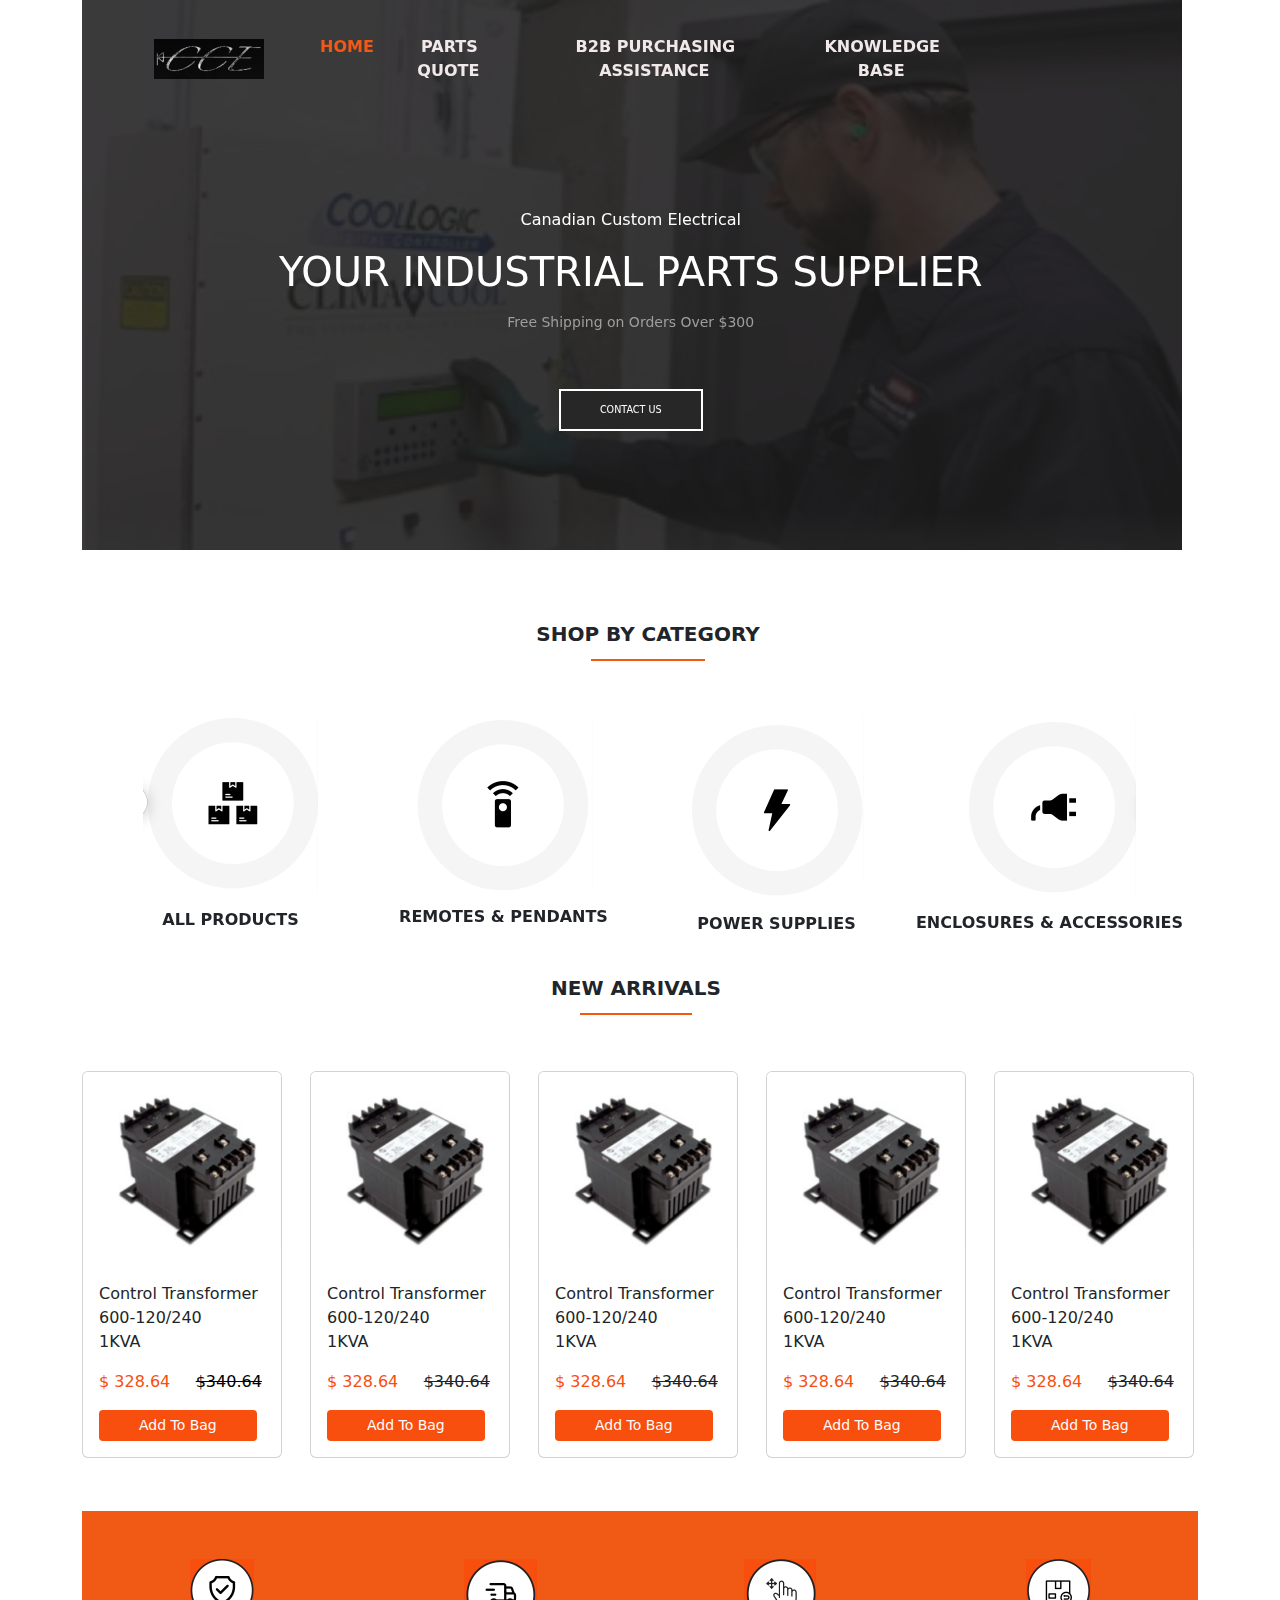
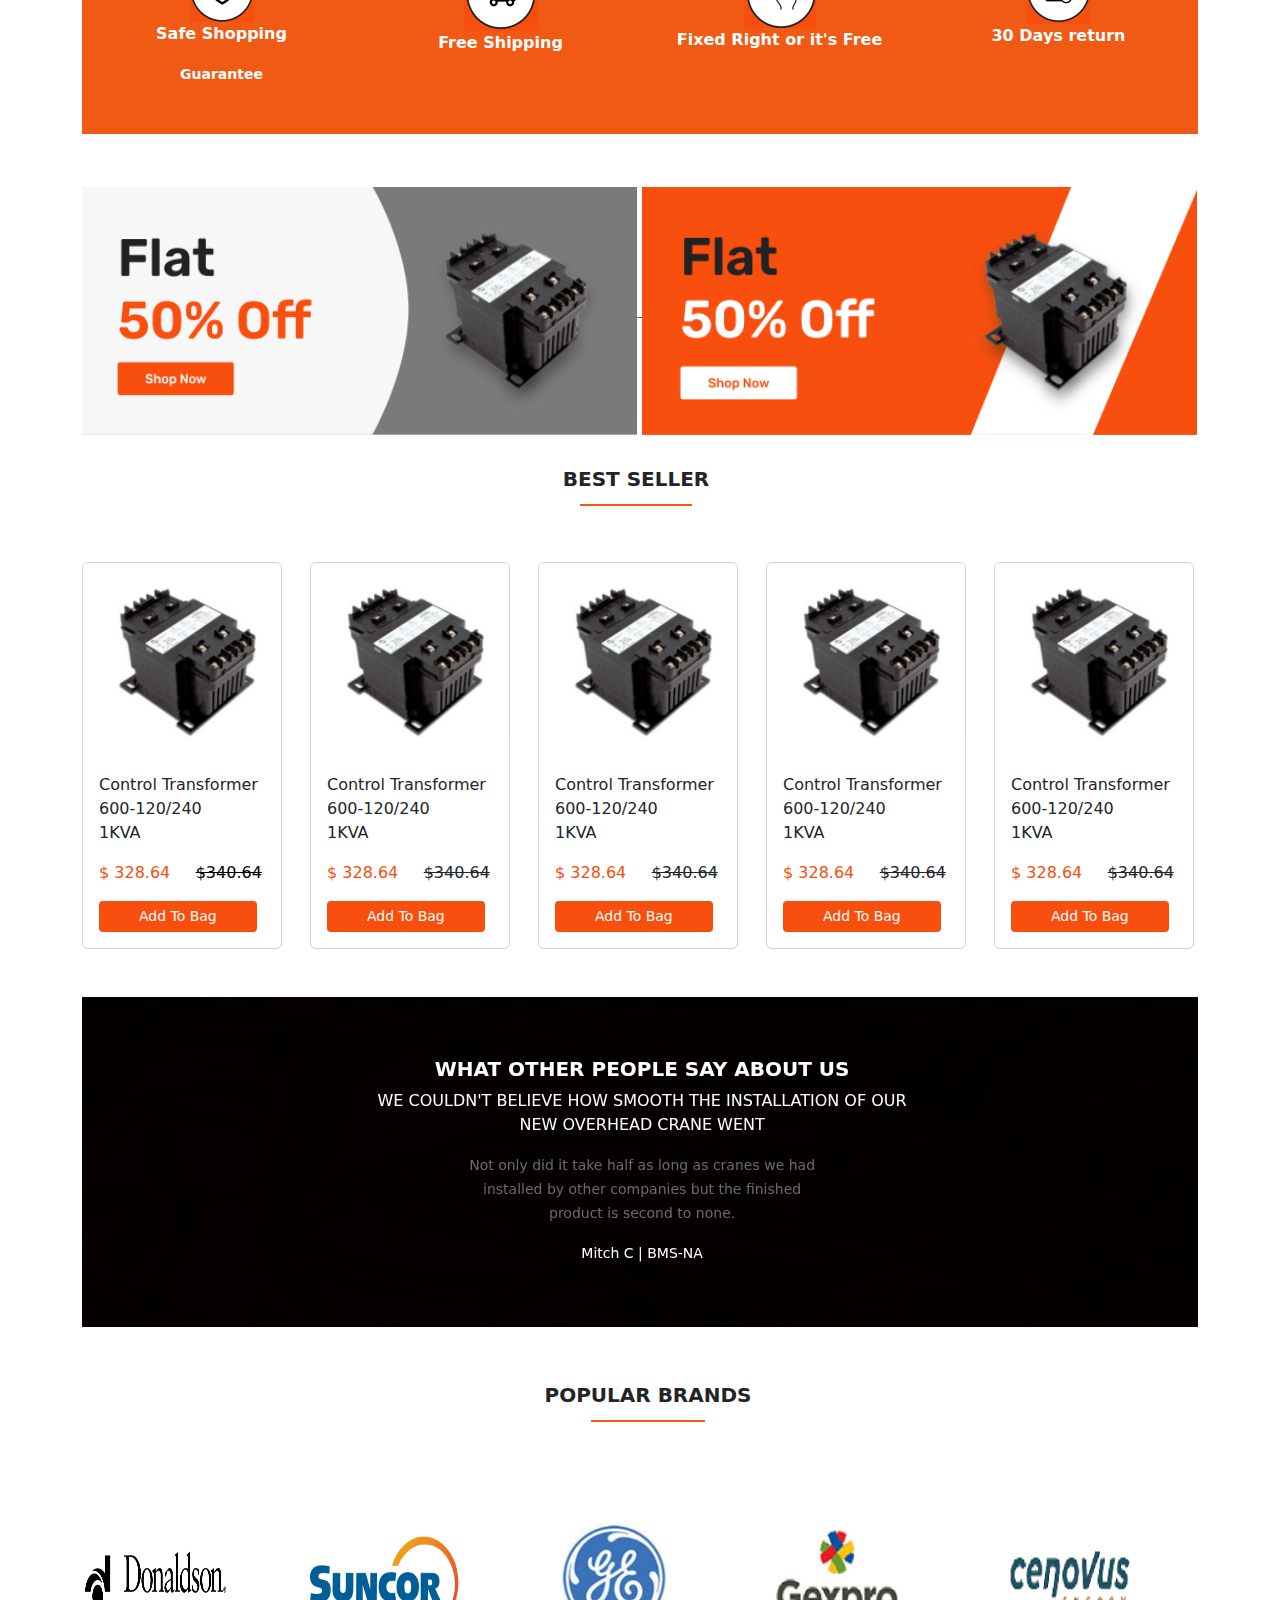
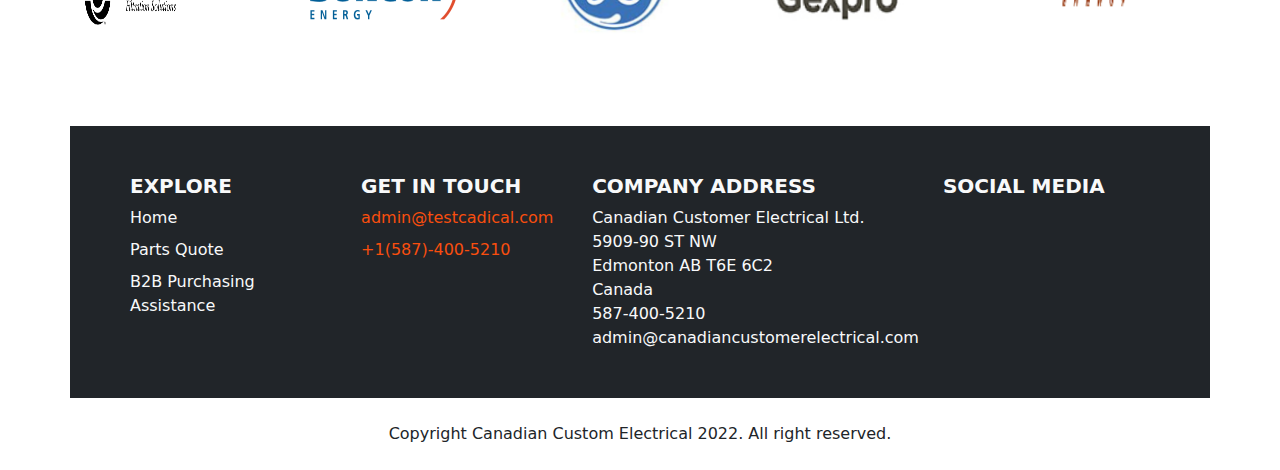
==== index.html @ a0dc95ec "add frontend demo" ====
<!DOCTYPE html>
<html lang="en">
   <head>
      <title>Flow 1</title>
      <meta charset="utf-8">
      <meta name="viewport" content="width=device-width, initial-scale=1">
      <link href="https://cdn.jsdelivr.net/npm/bootstrap@5.2.0/dist/css/bootstrap.min.css" rel="stylesheet">
      <script src="https://cdn.jsdelivr.net/npm/bootstrap@5.2.0/dist/js/bootstrap.bundle.min.js"></script>
      <link rel="stylesheet" href="https://cdnjs.cloudflare.com/ajax/libs/font-awesome/6.2.0/css/all.min.css" integrity="sha512-xh6O/CkQoPOWDdYTDqeRdPCVd1SpvCA9XXcUnZS2FmJNp1coAFzvtCN9BmamE+4aHK8yyUHUSCcJHgXloTyT2A==" crossorigin="anonymous" referrerpolicy="no-referrer" />
      <link rel="stylesheet" href="styles.css?v=1.0">
   </head>
   <body>
      <div class="container">
         <!-- menu nav start -->
         <div class="row">
            <div id="demo" class="carousel slide">
               <div class="carousel-inner">
                  <div class="carousel-item active">
                     <img src="img/bb.png" alt="bg-img" width="1100px" height="550px" style="opacity: 0.9; filter: brightness(15%);">
                     <div class="carousel-caption ">
                        <nav class="navbar navbar-expand-sm bg-#030303">
                           <div class="container-fluid">
                              <img src="img/cce.png" alt="logo-img">
                              <div class="collapse navbar-collapse" id="mynavbar">
                                 <ul class="navbar-nav me-auto">
                                    <li class="nav-item">
                                       <a href="#home" class="active" style="padding-left: 49px;">HOME</a>
                                    </li>
                                    <li class="nav-item">
                                       <a href="parts.html" target="_blank">PARTS QUOTE</a>
                                    </li>
                                    <li class="nav-item">
                                       <a href="purchase.html" target="_blank">B2B PURCHASING ASSISTANCE</a>
                                    </li>
                                    <li class="nav-item">
                                       <a href="knowledge.html" target="_blank">KNOWLEDGE BASE</a>
                                    </li>
                                 </ul>
                                 <ul class="navbar-nav me-auto">
                                    <li class="nav-item"  style="padding-left: 110%;">
                                       <i class="fa-solid fa-magnifying-glass"></i>
                                    </li>
                                    <li class="nav-item">
                                       <i class="fa-regular fa-heart"></i>
                                    </li>
                                    <li class="nav-item">
                                       <i class="fa-solid fa-lock"></i>
                                    </li>
                                    <li class="nav-item">
                                       <i class="fa-regular fa-user"></i>
                                    </li>
                                 </ul>
                              </div>
                           </div>
                        </nav>
                        <div class="row menucanadian">
                           <p>Canadian Custom Electrical</p>
                           <h1>YOUR INDUSTRIAL PARTS SUPPLIER</h1>
                           <small style="color:#9f9e9d; margin-top: 8px;">Free Shipping on Orders Over $300</small><br>
                           <div class="text-center">
                              <button class="button1 text-center">CONTACT US</button>
                           </div>
                        </div>
                     </div>
                  </div>
                  <div class="carousel-item">
                     <img src="img/la.jpg" alt="New York" width="1100px" height="550px">
                     <div class="carousel-caption">
                        <nav class="navbar navbar-expand-sm navbar-dark bg-#030303">
                           <div class="container-fluid">
                              <img src="img/cce.png">
                              <div class="collapse navbar-collapse" id="mynavbar">
                                 <ul class="navbar-nav me-auto">
                                    <li class="nav-item">
                                       <a href="#home" class="active" style="padding-left: 40px;">HOME</a>
                                    </li>
                                    <li class="nav-item">
                                       <a href="#news">PARTS QUOTE</a>
                                    </li>
                                    <li class="nav-item">
                                       <a href="#contact">B2B PURCHASING ASSISTANCE</a>
                                    </li>
                                    <li class="nav-item">
                                       <a href="#contact">KNOWLEDGE BASE</a>
                                    </li>
                                 </ul>
                                 <ul class="navbar-nav me-auto">
                                    <li class="nav-item"  style="padding-left: 110%;">
                                       <i class="fa-solid fa-magnifying-glass"></i>
                                    </li>
                                    <li class="nav-item">
                                       <i class="fa-regular fa-heart"></i>
                                    </li>
                                    <li class="nav-item">
                                       <i class="fa-solid fa-lock"></i>
                                    </li>
                                    <li class="nav-item">
                                       <i class="fa-regular fa-user"></i>
                                    </li>
                                 </ul>
                              </div>
                           </div>
                        </nav>
                        <div class="row" style="text-align:center; margin-top: 110px;">
                           <p>Canadian Custom Electrical</p>
                           <h1>YOUR INDUSTRIAL PARTS SUPPLIER</h1>
                           <small style="color:#9f9e9d;">Free Shipping on Orders Over $300</small><br>
                           <div class="text-center">
                              <button class="button1 text-center">CONTACT US</button>
                           </div>
                        </div>
                     </div>
                  </div>
               </div>
               <!-- Left and right controls/icons -->
               <button class="carousel-control-prev" type="button" data-bs-target="#demo" data-bs-slide="prev">
               <span><i class="fa-solid fa-circle-chevron-left fa-2x nav-item"></i></span>
               </button>
               <button class="carousel-control-next" type="button" data-bs-target="#demo" data-bs-slide="next">
               <span><i class="fa-solid fa-circle-chevron-right fa-2x"></i></span>
               </button>
            </div>
         </div>
         <!-- menu nav end -->
         <br><br>
         <div class="row text-center my-3">
            <h5 class="m-2">SHOP BY CATEGORY</h5>
            <br><br>
            <div class="row mx-auto my-auto justify-content-center">
               <div id="recipeCarousel" class="carousel slide" data-bs-ride="carousel">
                  <div class="carousel-inner" role="listbox">
                     <br><br>
                     <div class="carousel-item carousel-item-2 active">
                        <div class="col-md-3">
                           <img src="img/all.png" class="img-fluid">
                           <p class="shop-p">ALL PRODUCTS</p>
                        </div>
                     </div>
                     <div class="carousel-item carousel-item-2">
                        <div class="col-md-3">
                           <img src="img/remote.png" class="img-fluid">
                           <p class="shop-p">REMOTES & PENDANTS</p>
                        </div>
                     </div>
                     <div class="carousel-item carousel-item-2">
                        <div class="col-md-3">
                           <img src="img/power.png" class="img-fluid">
                           <p class="shop-p">POWER SUPPLIES</p>
                        </div>
                     </div>
                     <div class="carousel-item carousel-item-2">
                        <div class="col-md-3">
                           <img src="img/enclose.png" class="img-fluid">
                           <p class="shop-p">ENCLOSURES & ACCESSORIES</p>
                        </div>
                     </div>
                     <div class="carousel-item carousel-item-2">
                        <div class="col-md-3">
                           <img src="img/all.png" class="img-fluid">
                           <p class="shop-p">ALL PRODUCTS</p>
                        </div>
                     </div>
                     <div class="carousel-item carousel-item-2">
                        <div class="col-md-3">
                           <img src="img/remote.png" class="img-fluid">
                           <p class="shop-p">REMOTES & PENDANTS</p>
                        </div>
                     </div>
                     <div class="carousel-item carousel-item-2">
                        <div class="col-md-3">
                           <img src="img/power.png" class="img-fluid">
                           <p class="shop-p">POWER SUPPLIES</p>
                        </div>
                     </div>
                     <div class="carousel-item carousel-item-2">
                        <div class="col-md-3">
                           <img src="img/enclose.png" class="img-fluid">
                           <p class="shop-p">ENCLOSURES & ACCESSORIES</p>
                        </div>
                     </div>
                  </div>
                  <a class="carousel-control-prev bg-transparent w-aut" href="#recipeCarousel" role="button" data-bs-slide="prev">
                  <span class="fa-solid fa-circle-chevron-left fa-2x nav-item" aria-hidden="true"></span>
                  </a>
                  <a class="carousel-control-next bg-transparent w-aut" href="#recipeCarousel" role="button" data-bs-slide="next">
                  <span class="fa-solid fa-circle-chevron-right fa-2x" aria-hidden="true"></span>
                  </a>
               </div>
            </div>
         </div>
         <!-- Start New Arrivals -->
         <div class="row">
            <div class="row text-center">
               <h5 class="m-2">NEW ARRIVALS</h5>
               <br><br>
            </div>
         </div>
         <div class="row">
            <div class="col">
               <div class="card" style="width:200px">
                  <img class="card-img-top" src="img/lock.png" alt="Card image" style="width: 100%" height="70%">
                  <div class="card-body">
                     <p class="card-text">Control Transformer 600-120/240 <br>1KVA</p>
                     <p class="cls-primary">$ 328.64 &nbsp; &nbsp; <s style="color: black;"> $340.64</s></p>
                     <a href="#"><button type="button" class="btn btn-sm btn-addtocart">Add To Bag <i class="fa-solid fa-bag-shopping"></i></button></a>
                  </div>
               </div>
            </div>
            <div class="col">
               <div class="card" style="width:200px">
                  <img class="card-img-top" src="img/lock.png" alt="Card image" style="width: 100%" height="70%">
                  <div class="card-body">
                     <p class="card-text">Control Transformer 600-120/240 <br>1KVA</p>
                     <p class="cls-primary">$ 328.64 &nbsp; &nbsp; <s class="text-dark"> $340.64</s></p>
                     <a href="#"><button type="button" class="btn btn-sm btn-addtocart">Add To Bag <i class="fa-solid fa-bag-shopping"></i></button></a>
                  </div>
               </div>
            </div>
            <div class="col">
               <div class="card" style="width:200px">
                  <img class="card-img-top" src="img/lock.png" alt="Card image" style="width: 100%" height="70%">
                  <div class="card-body">
                     <p class="card-text">Control Transformer 600-120/240 <br>1KVA</p>
                     <p class="cls-primary">$ 328.64 &nbsp; &nbsp; <s class="text-dark"> $340.64</s></p>
                     <a href="#"><button type="button" class="btn btn-sm btn-addtocart">Add To Bag <i class="fa-solid fa-bag-shopping"></i></button></a>
                  </div>
               </div>
            </div>
            <div class="col">
               <div class="card" style="width:200px">
                  <img class="card-img-top" src="img/lock.png" alt="Card image" style="width: 100%" height="70%">
                  <div class="card-body">
                     <p class="card-text">Control Transformer 600-120/240 <br>1KVA</p>
                     <p class="cls-primary">$ 328.64 &nbsp; &nbsp; <s class="text-dark"> $340.64</s></p>
                     <a href="#"><button type="button" class="btn btn-sm btn-addtocart">Add To Bag <i class="fa-solid fa-bag-shopping"></i></button></a>
                  </div>
               </div>
            </div>
            <div class="col">
               <div class="card" style="width:200px">
                  <img class="card-img-top" src="img/lock.png" alt="Card image" style="width: 100%" height="70%">
                  <div class="card-body">
                     <p class="card-text">Control Transformer 600-120/240 <br>1KVA</p>
                     <p class="cls-primary">$ 328.64 &nbsp; &nbsp; <s class="text-dark"> $340.64</s></p>
                     <a href="#"><button type="button" class="btn btn-sm btn-addtocart">Add To Bag <i class="fa-solid fa-bag-shopping"></i></button></a>
                  </div>
               </div>
            </div>
         </div>
         <!-- End New Arrivals -->
         <br><br>
         <!-- Start Safe Shopping -->
         <div class="row safe">
            <div class="col-3 my-5">
               <img src="img/safe.png">
               <p>Safe Shopping</p>
               <small>Guarantee</small>
            </div>
            <div class="col-3 my-5">
               <img src="img/free.png">
               <p>Free Shipping</p>
            </div>
            <div class="col-3 my-5">
               <img src="img/fixed.png">
               <p>Fixed Right or it's Free</p>
            </div>
            <div class="col-3 my-5">
               <img src="img/30days.png">
               <p>30 Days return</p>
            </div>
         </div>
         <!-- End safe shopping -->
         <br><br>
         <!-- Start Flat 50% offer -->
         <div class="row">
            <div class="col-md-12">
               <a href="offer1.html" target="_blank">
               <img src="img/offer1.png" alt="50% offer" width="555px" height="248px">
               </a>
               <a href="offer1.html" target="_blank">
               <img src="img/offer2.png" alt="50% offer" width="555px" height="248px">
               </a>
            </div>
         </div>
         <!-- End Flat 50% offer -->
         <br>
         <!-- Start Best Seller -->
         <div class="row">
            <div class="row text-center">
               <h5 class="m-2">BEST SELLER</h5>
               <br><br>
            </div>
         </div>
         <div class="row">
            <div class="col">
               <div class="card" style="width:200px">
                  <img class="card-img-top" src="img/lock.png" alt="Card image" style="width: 100%" height="70%">
                  <div class="card-body">
                     <p class="card-text">Control Transformer 600-120/240 <br>1KVA</p>
                     <p class="cls-primary">$ 328.64 &nbsp; &nbsp; <s style="color: black;"> $340.64</s></p>
                     <a href="#"><button type="button" class="btn btn-sm btn-addtocart">Add To Bag <i class="fa-solid fa-bag-shopping"></i></button></a>
                  </div>
               </div>
            </div>
            <div class="col">
               <div class="card" style="width:200px">
                  <img class="card-img-top" src="img/lock.png" alt="Card image" style="width: 100%" height="70%">
                  <div class="card-body">
                     <p class="card-text">Control Transformer 600-120/240 <br>1KVA</p>
                     <p class="cls-primary">$ 328.64 &nbsp; &nbsp; <s class="text-dark"> $340.64</s></p>
                     <a href="#"><button type="button" class="btn btn-sm btn-addtocart">Add To Bag <i class="fa-solid fa-bag-shopping"></i></button></a>
                  </div>
               </div>
            </div>
            <div class="col">
               <div class="card" style="width:200px">
                  <img class="card-img-top" src="img/lock.png" alt="Card image" style="width: 100%" height="70%">
                  <div class="card-body">
                     <p class="card-text">Control Transformer 600-120/240 <br>1KVA</p>
                     <p class="cls-primary">$ 328.64 &nbsp; &nbsp; <s class="text-dark"> $340.64</s></p>
                     <a href="#"><button type="button" class="btn btn-sm btn-addtocart">Add To Bag <i class="fa-solid fa-bag-shopping"></i></button></a>
                  </div>
               </div>
            </div>
            <div class="col">
               <div class="card" style="width:200px">
                  <img class="card-img-top" src="img/lock.png" alt="Card image" style="width: 100%" height="70%">
                  <div class="card-body">
                     <p class="card-text">Control Transformer 600-120/240 <br>1KVA</p>
                     <p class="cls-primary">$ 328.64 &nbsp; &nbsp; <s class="text-dark"> $340.64</s></p>
                     <a href="#"><button type="button" class="btn btn-sm btn-addtocart">Add To Bag <i class="fa-solid fa-bag-shopping"></i></button></a>
                  </div>
               </div>
            </div>
            <div class="col">
               <div class="card" style="width:200px">
                  <img class="card-img-top" src="img/lock.png" alt="Card image" style="width: 100%" height="70%">
                  <div class="card-body">
                     <p class="card-text">Control Transformer 600-120/240 <br>1KVA</p>
                     <p class="cls-primary">$ 328.64 &nbsp; &nbsp; <s class="text-dark"> $340.64</s></p>
                     <a href="#"><button type="button" class="btn btn-sm btn-addtocart">Add To Bag <i class="fa-solid fa-bag-shopping"></i></button></a>
                  </div>
               </div>
            </div>
         </div>
         <!-- End Best Seller -->
         <br><br>
         <!-- Start Second Carousel -->
         <div id="demo" class="carousel slide" data-interval="false">
            <div class="carousel-inner carousel-inner-2">
               <div class="carousel-item active">
                  <img src="img/black.jpg" alt="Los Angeles" class="d-block" style="width:100%" height="330">
                  <div class="carousel-caption menucanadian" style="margin-top: 40px;">
                     <h5>WHAT OTHER PEOPLE SAY ABOUT US</h5>
                     <p>WE COULDN'T BELIEVE HOW SMOOTH THE INSTALLATION OF OUR <br>NEW OVERHEAD CRANE WENT</p>
                     <p><small style="color:#6b6b6b">Not only did it take half as long as cranes we had<br>
                        installed by other companies but the finished<br>product is second to none.</small>
                     </p>
                     <small>Mitch C | BMS-NA</small>
                  </div>
               </div>
               <div class="carousel-item">
                  <img src="img/black.jpg" alt="Chicago" class="d-block" style="width:100%" height="330">
                  <div class="carousel-caption">
                     <h3>Chicago</h3>
                     <p>Thank you, Chicago!</p>
                  </div>
               </div>
               <div class="carousel-item">
                  <img src="img/black.jpg" alt="New York" class="d-block" style="width:100%" height="330">
                  <div class="carousel-caption">
                     <h3>New York</h3>
                     <p>We love the Big Apple!</p>
                  </div>
               </div>
            </div>
            <!-- Left and right controls/icons -->
            <button class="carousel-control-prev" type="button" data-bs-target="#demo" data-bs-slide="prev">
            <span><i class="fa-solid fa-circle-chevron-left fa-2x"></i></span>
            </button>
            <button class="carousel-control-next" type="button" data-bs-target="#demo" data-bs-slide="next">
            <span><i class="fa-solid fa-circle-chevron-right fa-2x"></i></span>
            </button>
         </div>
         <!-- End Second Carousel -->
         <br><br>
         <!-- Start POPULAR  BRANDS -->
         <div class="row text-center">
            <h5 class="m-2">POPULAR BRANDS</h5>
         </div>
         <br><br>
         <div class="row">
            <div class="col"><img src="img/dona.png" width="150px" height="200px"></div>
            <div class="col"><img src="img/sun.png" width="150px" height="200px"></div>
            <div class="col"><img src="img/ge.png" width="150px" height="200px"></div>
            <div class="col"><img src="img/gex.png" width="150px" height="200px"></div>
            <div class="col"><img src="img/cen.png" width="150px" height="200px"></div>
         </div>
         <br><br>
         <div class="row bg-dark text-light p-5">
            <div class="col">
               <h5>EXPLORE</h5>
               <dl>
                  <dd>Home</dd>
                  <dd>Parts Quote</dd>
                  <dd>B2B Purchasing Assistance</dd>
               </dl>
            </div>
            <div class="col">
               <h5>GET IN TOUCH</h5>
               <dl class="cls-primary">
                  <dd><i class="fa-solid fa-envelope"></i> admin@testcadical.com</dd>
                  <dd><i class="fa fa-phone" aria-hidden="true"></i> +1(587)-400-5210</dd>
               </dl>
            </div>
            <div class="col">
               <h5>COMPANY ADDRESS</h5>
               Canadian Customer Electrical Ltd.<br>
               5909-90 ST NW<br>
               Edmonton AB T6E 6C2<br>
               Canada<br>
               587-400-5210<br>
               admin@canadiancustomerelectrical.com
            </div>
            <div class="col">
               <h5>SOCIAL MEDIA</h5>
               <table style="width:70%">
                  <tr>
                     <td><a href="https://www.facebook.com/login/" target="_blank"><i class="fa-brands fa-square-facebook fa-2x cls-primary"></i></a></td>
                     <td><a href="https://twitter.com/i/flow/login" target="_blank"><i class="fa-brands fa-twitter fa-2x cls-primary"></i></a></td>
                  </tr>
                  <tr>
                     <td><a href="https://webmail.au.syrahost.com/" target="_blank"><i class="fa fa-envelope fa-2x cls-primary" aria-hidden="true"></i></a></td>
                     <td><a href="https://www.pinterest.ca/login/" target="_blank"><i class="fa-brands fa-pinterest fa-2x cls-primary"></i></a></td>
                  </tr>
               </table>
            </div>
         </div>
         <!-- End POPULAR BRANDS -->
         <br>
         <!-- Start footer -->
         <footer style="text-align:center;">
            Copyright <i class="fa-regular fa-copyright fa-xs"></i> Canadian Custom Electrical 2022. All right reserved.
         </footer>
         <!-- End footer -->
         <br>
      </div>
      <script>
         let items = document.querySelectorAll('.carousel .carousel-item-2')
         
         items.forEach((el) => {
          const minPerSlide = 4
          let next = el.nextElementSibling
          for (var i=1; i<minPerSlide; i++) {
            if (!next) {
              // wrap carousel by using first child
              next = items[0]
            }
          let cloneChild = next.cloneNode(true)
          el.appendChild(cloneChild.children[0])
          next = next.nextElementSibling
          }
         })
      </script>
   </body>
</html>
---- styles.css ----
.carousel-caption {
         top: 0;
         bottom: auto;
         left: 60px;
         }
         .menucanadian{
          text-align:center; 
          margin-top: 110px;
          padding-left: 10%;
         }
         span:hover{
         color: #f15a14;
         }
         .nav-item > a {
         padding:1px;
         color: hsl(0, 21%, 93%);
         text-decoration: none;
         font-weight: bold;
         }
         .nav-item >  a:hover{
         color:#f15a14;
         }
         .nav-item > a.active{
         color: #f15a14;
         }
         .button1 {
         background-color: white; /* Green */
         background-color:#272727; 
         color: white; 
         width:18%;
         border: 2px solid white;
         padding: 12px;
         font-size: 60%;
         margin-top: 7%;
         }
         .nav-item
         {
         padding: 7px;
         }
         .cls-primary
         {
           color: #f84e0e;
         }
         td {
           padding-left: 25px;
           padding-top: 20px;
           }
           .safe
           {
            background-color: #f15a14;
            color:white;
            font-weight: bold;
            text-align: center;
            margin: 5px 0px;
           }
           h5{
            font-weight: bold;
           }
          
     
     /* Green */
     .success {
       border-color: #04AA6D;
       color: green;
     }
     .btn-addtocart {
        background-color:#f84e0e;
        color:white;
        width:95%;
     }
     .shop-p{
        font-weight: bold;
        padding-top: 15px;
     }
     @media (max-width: 767px) {
      .carousel-inner .carousel-item > div {
          display: none;
      }
      .carousel-inner .carousel-item > div:first-child {
          display: block;
      }
  }
  
  .carousel-inner .carousel-item.active,
  .carousel-inner .carousel-item-next,
  .carousel-inner .carousel-item-prev {
      display: flex;
  }
  
  /* medium and up screens */
  @media (min-width: 768px) {
      
      .carousel-inner-2 .carousel-item-end.active,
      .carousel-inner-2 .carousel-item-next {
        transform: translateX(25%);
      }
      
      .carousel-inner-2 .carousel-item-start.active, 
      .carousel-inner-2 .carousel-item-prev {
        transform: translateX(-25%);
      }
  }
  
  .carousel-inner-2 .carousel-item-end,
  .carousel-inner-2 .carousel-item-start { 
    transform: translateX(0);
  }
  .allspan:hover{
    background-color: #f15a14;
  }
  .m-2{
    
      font-weight:bold;
      display: inline-block;
      padding-bottom: 15px;
      position: relative;
  }
  .m-2:before{
      content: "";
      position: absolute;
      width: 10%;
      bottom: 0;
      left:45%;
      border-bottom: 2px solid #f15a14;
  }
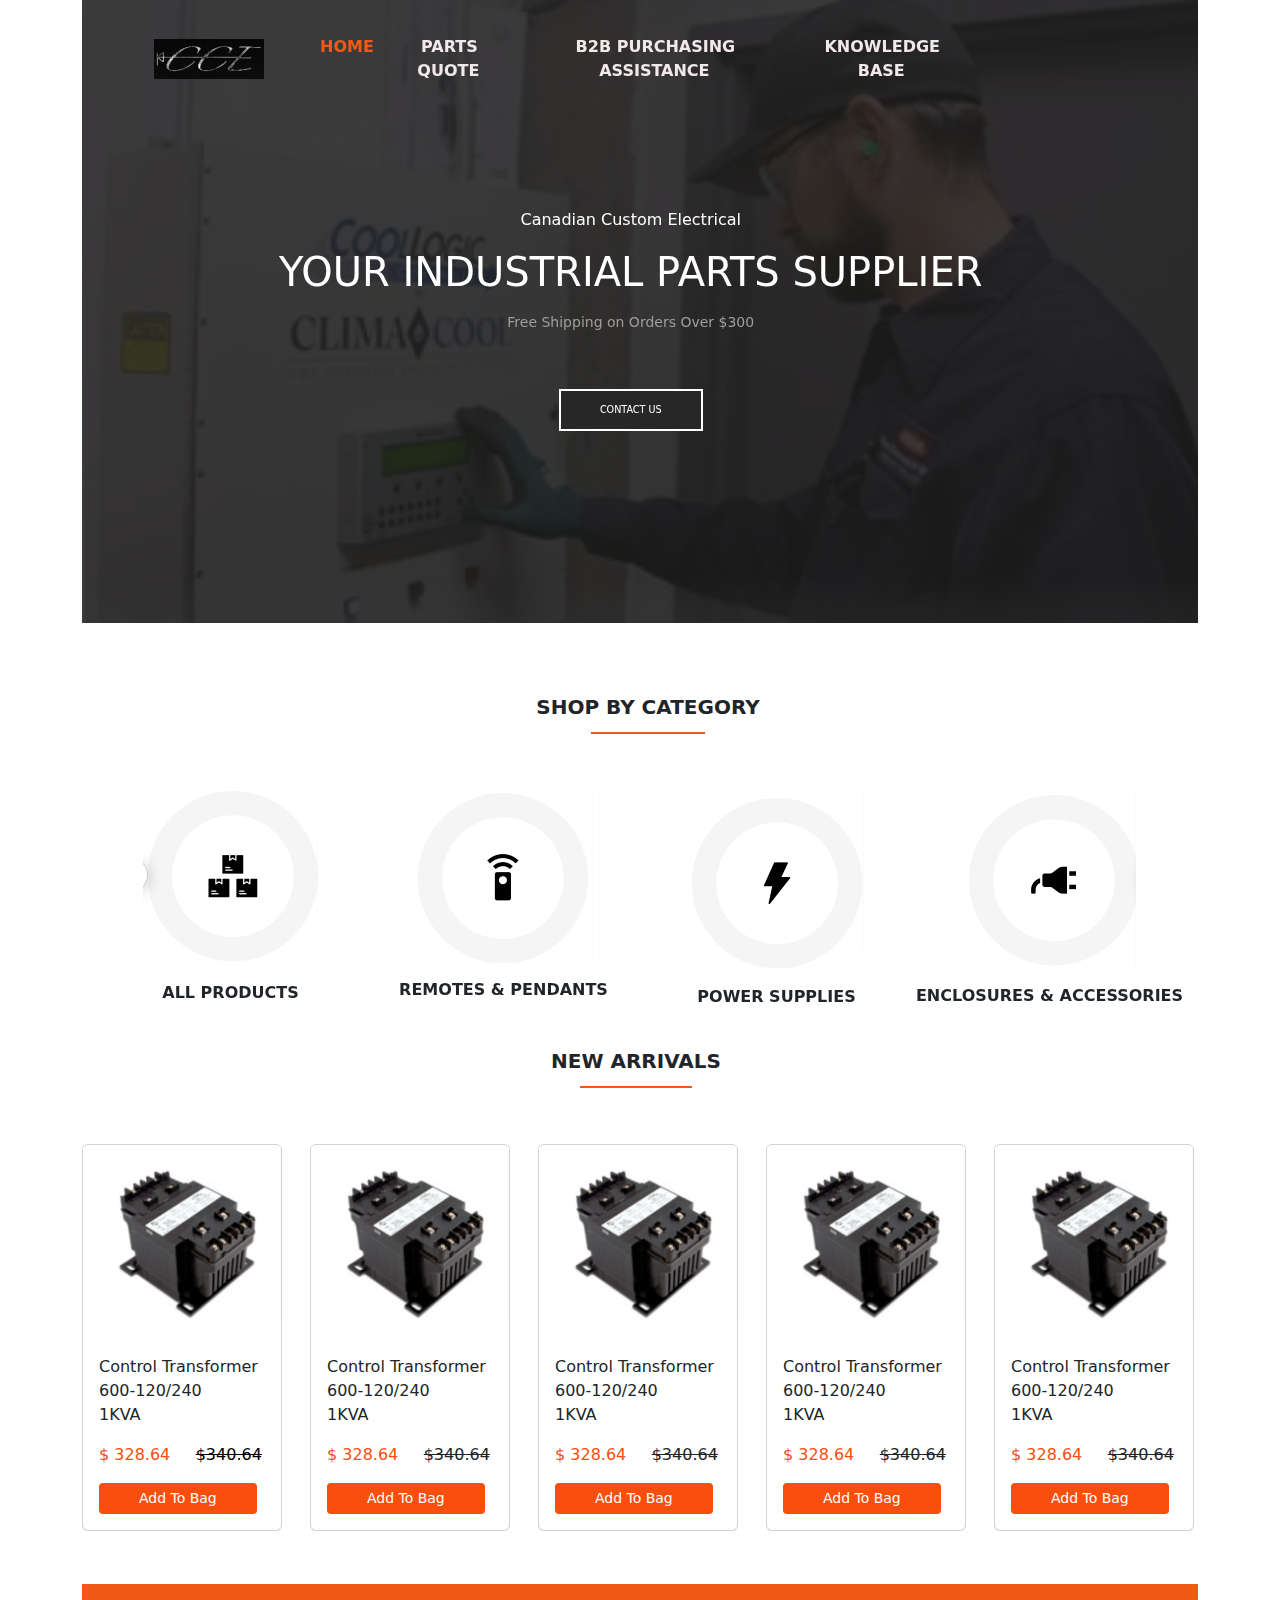
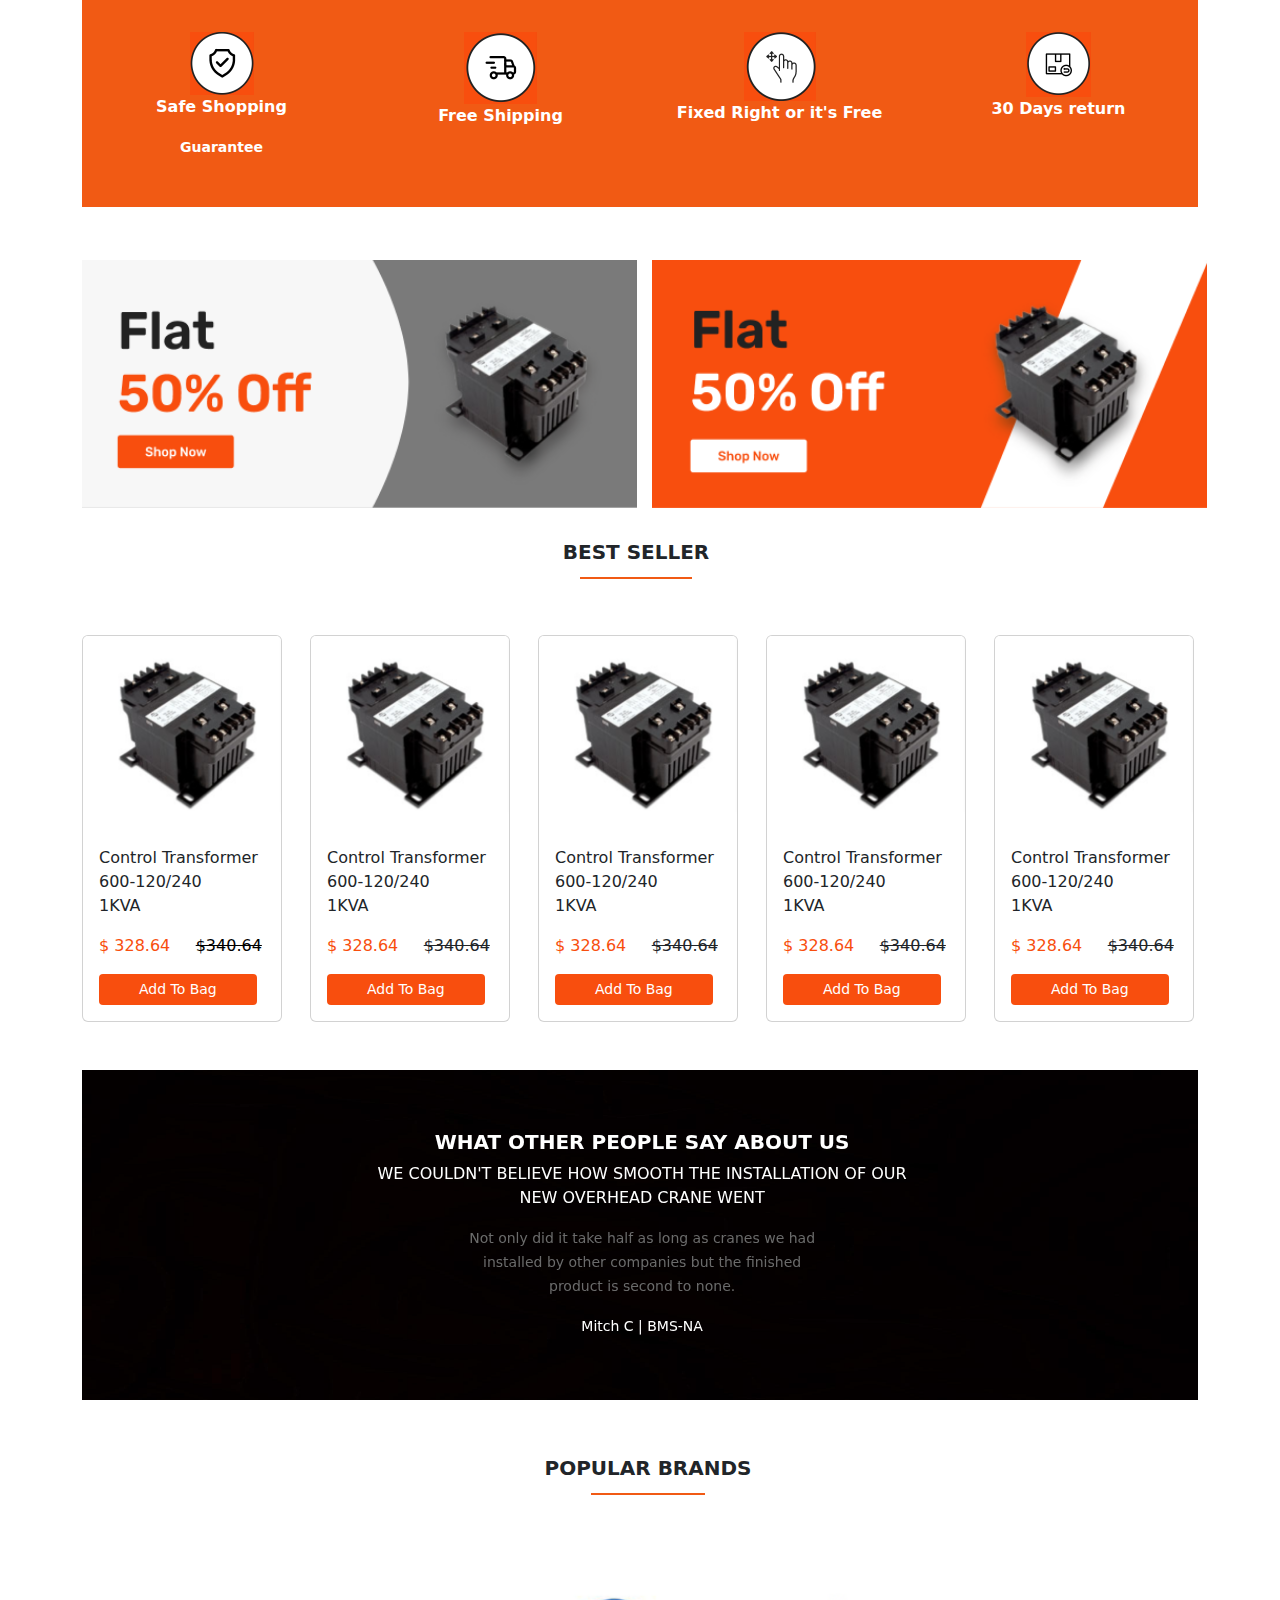
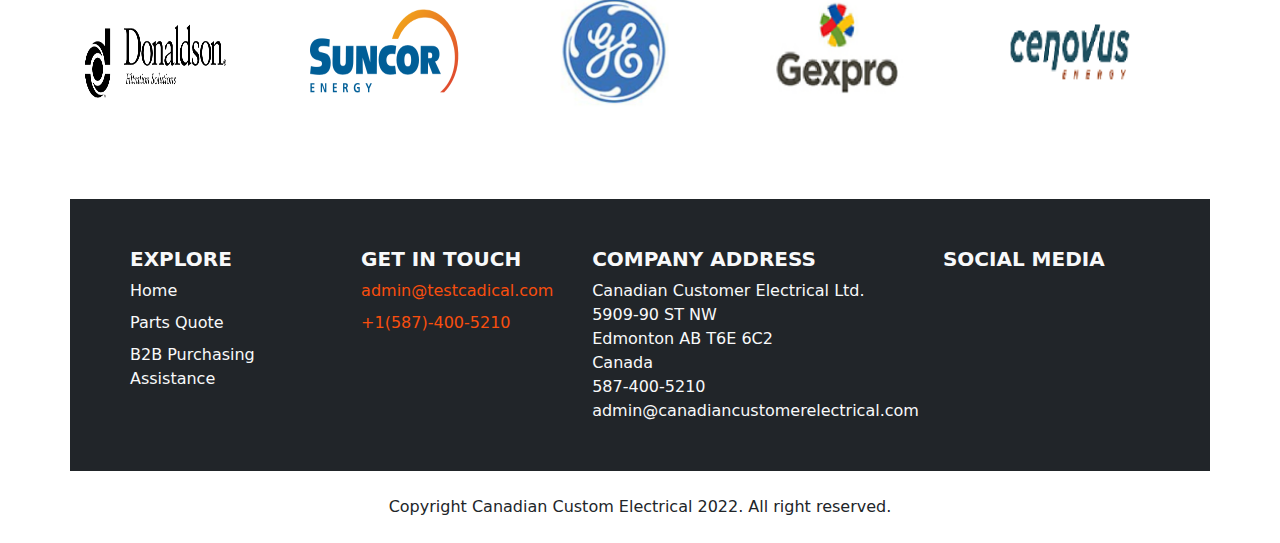
==== commit cba51d2c: "Update index.html" ====
--- a/index.html
+++ b/index.html
@@ -16,7 +16,7 @@
             <div id="demo" class="carousel slide">
                <div class="carousel-inner">
                   <div class="carousel-item active">
-                     <img src="img/bb.png" alt="bg-img" width="1100px" height="550px" style="opacity: 0.9; filter: brightness(15%);">
+                     <img src="img/bb.png" alt="bg-img" width="100%" height="100%" style="opacity: 0.9; filter: brightness(15%);">
                      <div class="carousel-caption ">
                         <nav class="navbar navbar-expand-sm bg-#030303">
                            <div class="container-fluid">
@@ -64,7 +64,7 @@
                      </div>
                   </div>
                   <div class="carousel-item">
-                     <img src="img/la.jpg" alt="New York" width="1100px" height="550px">
+                     <img src="img/la.jpg" alt="New York" width="100%" height="100%">
                      <div class="carousel-caption">
                         <nav class="navbar navbar-expand-sm navbar-dark bg-#030303">
                            <div class="container-fluid">
@@ -273,10 +273,12 @@
          <br><br>
          <!-- Start Flat 50% offer -->
          <div class="row">
-            <div class="col-md-12">
+            <div class="col-lg-6">
                <a href="offer1.html" target="_blank">
                <img src="img/offer1.png" alt="50% offer" width="555px" height="248px">
                </a>
+            </div>
+            <div class="col-lg-6">
                <a href="offer1.html" target="_blank">
                <img src="img/offer2.png" alt="50% offer" width="555px" height="248px">
                </a>
